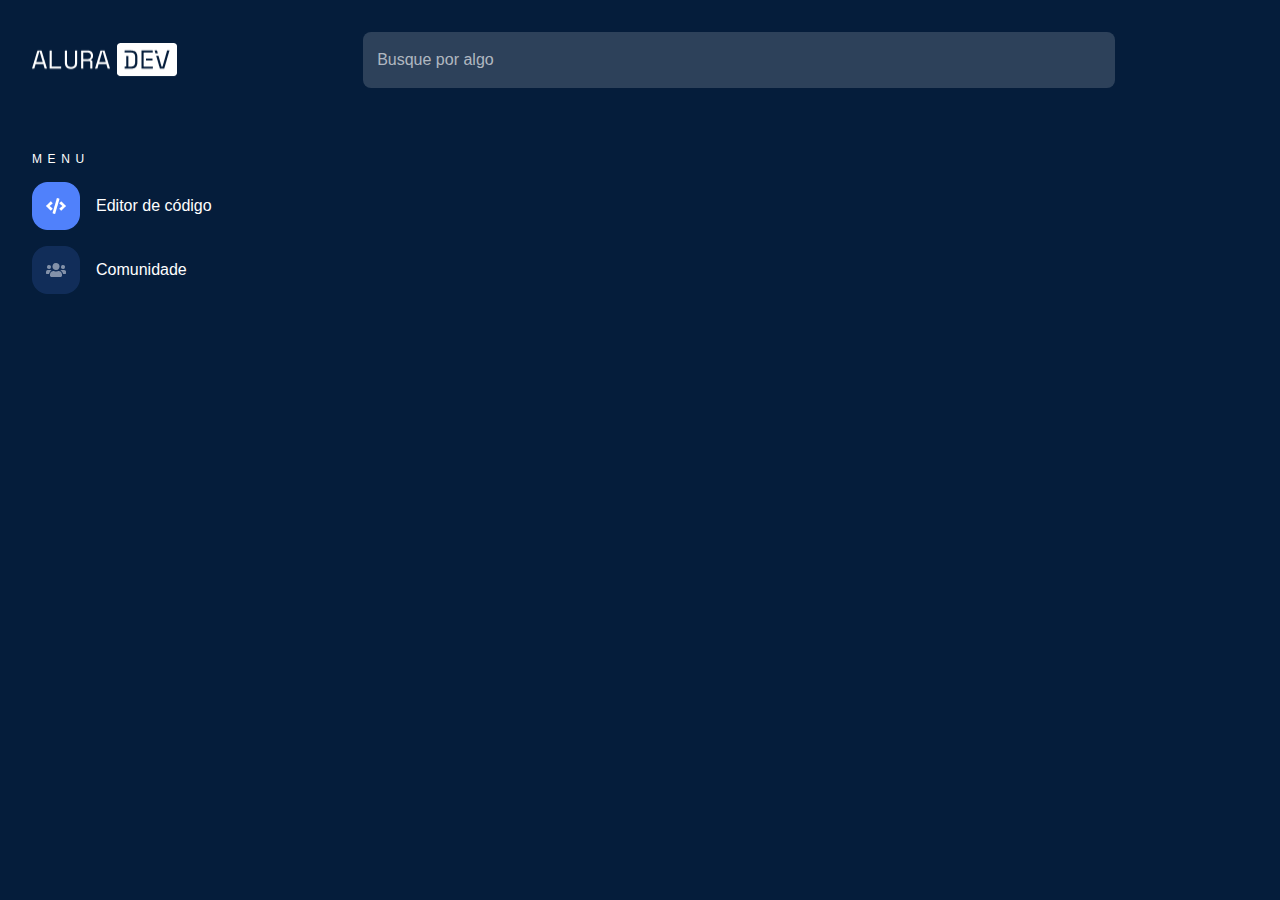
==== index.html @ 38a8bfd4 "# primeiro commit" ====
<!DOCTYPE html>
<html lang="en">
  <head>
    <meta charset="UTF-8" />
    <meta name="viewport" content="width=device-width, initial-scale=1.0" />
    <title>ALURA DEV</title>
    <link rel="stylesheet" href="style.css" />
  </head>
  <!-- CABEÇALHO -->
  <header class="cabecalho-main">
    <div class="cabecalho">
    <img
      class="cabecalho-imagem-logo"
      src="./assets/logo-plataforma.png"
      alt="Logo ALURA DEV"
    />
    <input class="cabecalho-busca" type="text" placeholder="Busque por algo" />
    <div class="cabecalho-login">
      <img
        class="cabecalho-imagem-perfil"
        src="./assets/_LoginBruno.png"
        alt="Foto perfil"
      />
      <p class="cabecalho-nome-perfil">Bruno</p>
    </div>
    </div>
  </header>

  <!-- MENU NAVEGAÇÃO -->
  <body>
    <section class="menu-navegacao">
      <p class="navegacao-title">MENU</p>
      <a class="navegacao-link" href="">
        <img class="navegacao-icon" src="./assets/icon_edit_code.png" alt="" />
        <p class="navegacao-texto pg1">Editor de código</p></a
      >
      <div class="navegacao-link">
      <a class="navegacao-link" href="">
        <img class="navegacao-icon" src="./assets/icon_people.png" alt="" />
        <p class="navegacao-texto pg2">Comunidade</p></a
      >
    </section>
    <section></section>
    <section></section>
  </body>
</html>
---- style.css ----
/* Variáveis */
:root {
  --font_one: "Inter", sans-serif;

  --color_primary: #051d3b;
  --color_font_primary: #ffffff;
}
/* Global */
* {
  margin: 0;
  padding: 0;
  background-color: var(--color_primary);
  font-family: var(--font_one);
}

/* Cabecalho */

.cabecalho {
  display: flex;
  height: 3.5rem;
  position: relative;
  transform: translate(2rem, 2rem);
  justify-content: space-between;
  align-items: center;
  width: 86rem;

  & .cabecalho-imagem-logo {
    width: 9.0625rem;
    height: 2.128125rem;
    display: flex;
    align-items: center;
  }
}

.cabecalho-busca {
  border-radius: 0.5rem;
  width: 47rem;
  height: 3.5rem;
  font-family: var(--font_one);
  background-color: rgba(255, 255, 255, 0.16);
  border: solid 0px #ffffff;

  &::placeholder {
    font-size: 1rem;
    text-indent: 0.875rem;
    color: rgba(255, 255, 255, 0.64);
  }
}

.cabecalho-login {
  display: flex;
  gap: 0.5rem;
  align-content: center;
  justify-content: space-evenly;
  padding: 0.75rem;
}

.cabecalho-imagem-perfil {
  width: 2rem;
  height: 2rem;
}

.cabecalho-nome-perfil {
  font-size: 1rem;
  font-family: var(--font_one);
  color: var(--color_font_primary);
  font-weight: 400;
  display: flex;
  align-items: center;
}

/* Menu navegação */

.menu-navegacao {
  display: flex;
  flex-flow: column;
  gap: 1rem;
  width: 189px;
  height: 146px;
  position: relative;
  top: 6rem;
  left: 2rem;
}

.navegacao-title {
  font-size: 0.75rem;
  letter-spacing: 0.35rem;
  /* line-height: 1.125rem; */
  /* font-weight: 400; */
  color: var(--color_font_primary);
}

.navegacao-link {
  display: flex;
  flex-flow: row;
  gap: 1rem;
  align-items: center;
  text-decoration: none;
}

.navegacao-icon {
  width: 3rem;
}

.navegacao-texto {
  color: var(--color_font_primary);
  cursor: pointer;
}
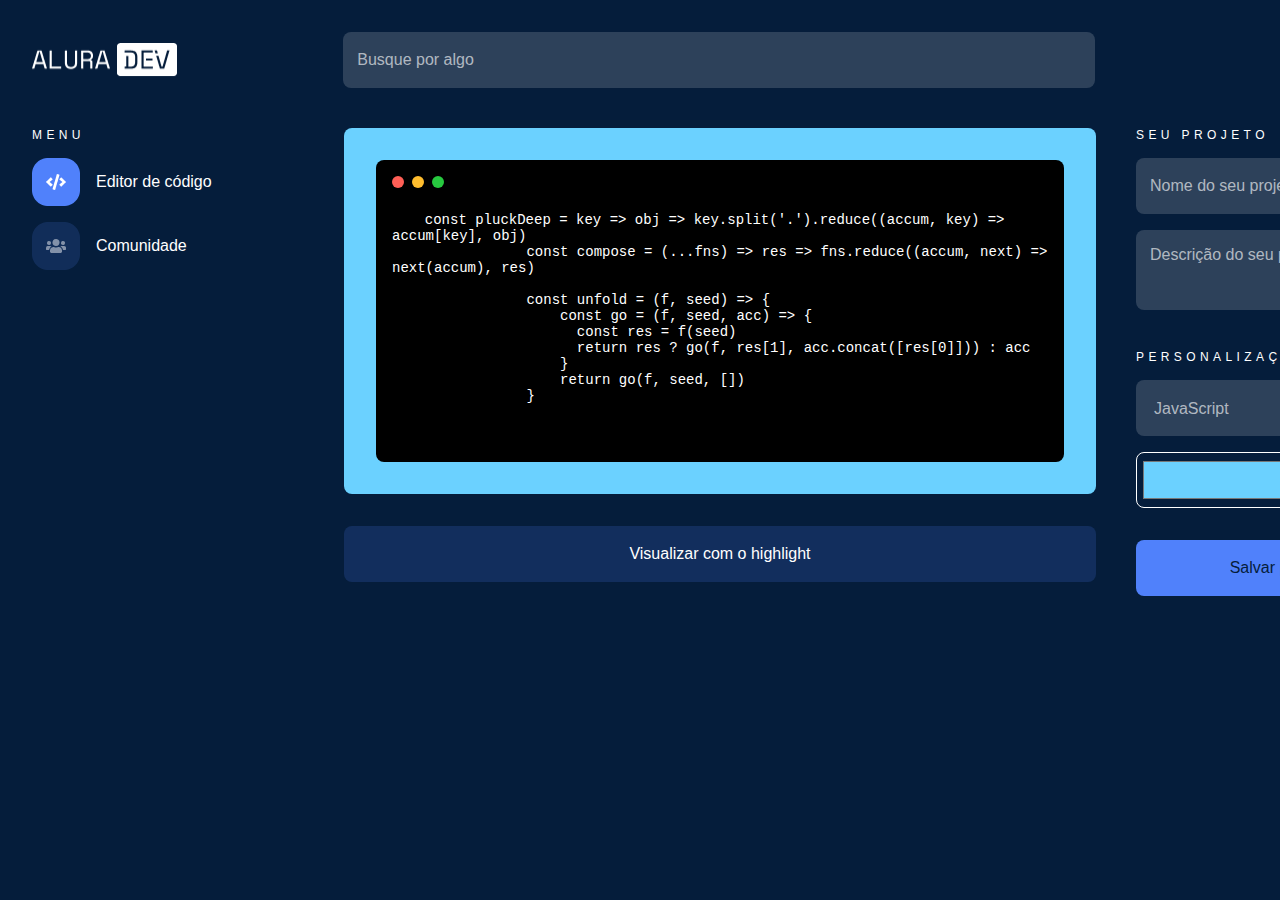
==== commit a4d4699d: "uptade do html e css" ====
--- a/index.html
+++ b/index.html
@@ -9,38 +9,84 @@
   <!-- CABEÇALHO -->
   <header class="cabecalho-main">
     <div class="cabecalho">
-    <img
+      <img
       class="cabecalho-imagem-logo"
       src="./assets/logo-plataforma.png"
       alt="Logo ALURA DEV"
-    />
-    <input class="cabecalho-busca" type="text" placeholder="Busque por algo" />
-    <div class="cabecalho-login">
-      <img
-        class="cabecalho-imagem-perfil"
-        src="./assets/_LoginBruno.png"
-        alt="Foto perfil"
       />
-      <p class="cabecalho-nome-perfil">Bruno</p>
+      <div class="cabecalho-input-e-login">
+      <input class="cabecalho-busca input-padrao" type="text" placeholder="Busque por algo" />
+      <div class="cabecalho-login">
+        <img
+          class="cabecalho-imagem-perfil"
+          src="./assets/_LoginBruno.png"
+          alt="Foto perfil"
+        />
+        <p class="cabecalho-nome-perfil">Bruno</p>
+      </div>
     </div>
     </div>
   </header>
 
-  <!-- MENU NAVEGAÇÃO -->
   <body>
-    <section class="menu-navegacao">
-      <p class="navegacao-title">MENU</p>
-      <a class="navegacao-link" href="">
-        <img class="navegacao-icon" src="./assets/icon_edit_code.png" alt="" />
-        <p class="navegacao-texto pg1">Editor de código</p></a
-      >
-      <div class="navegacao-link">
-      <a class="navegacao-link" href="">
-        <img class="navegacao-icon" src="./assets/icon_people.png" alt="" />
-        <p class="navegacao-texto pg2">Comunidade</p></a
-      >
-    </section>
-    <section></section>
-    <section></section>
+    <div class="container">
+      <!-- MENU NAVEGAÇÃO -->
+      <section class="menu-navegacao">
+        <p class="title">MENU</p>
+        <a class="navegacao-link" href="">
+          <img class="navegacao-icon" src="./assets/icon_edit_code.png" alt="" />
+          <p class="navegacao-texto pg1">Editor de código</p></a
+        >
+        <div class="navegacao-link">
+        <a class="navegacao-link" href="">
+          <img class="navegacao-icon" src="./assets/icon_people.png" alt="" />
+          <p class="navegacao-texto pg2">Comunidade</p></a
+        >
+      </section>
+      <div class="container-0">
+        <!-- MENU EDITOR DE CÓDIGO -->
+        <section class="menu-editor-cod">
+          <div class="painel-editordecpdigo-cor">
+            <div class="painel-editordecodigo">
+              <img src="./assets/mac_buttons.svg" alt="Botões mac">
+               <textarea name="editorCodigo" id="editordecodigo" cols="30" rows="10" class="area-editordecodigo" placeholder="const pluckDeep = key => obj => key.split('.').reduce((accum, key) => accum[key], obj)
+                const compose = (...fns) => res => fns.reduce((accum, next) => next(accum), res)
+      
+                const unfold = (f, seed) => {
+                    const go = (f, seed, acc) => {
+                      const res = f(seed)
+                      return res ? go(f, res[1], acc.concat([res[0]])) : acc
+                    }
+                    return go(f, seed, [])
+                }"></textarea>
+            </div>
+          </div>
+          <button class="botao-editordecodigo input-padrao">Visualizar com o highlight</button>
+        </section>
+        <!-- MENU LATERAL -->
+        <section class="menu-lateral-main">
+          <div class="lateral-element1">
+            <div class="lateral-element2">
+              <p class="title">SEU PROJETO</p>
+              <input class="lateral-projeto input-padrao" type="text" placeholder="Nome do seu projeto">
+              <textarea name="descricaoDoProjeto" id="descricaoProjeto" cols="30" rows="10" placeholder="Descrição do seu projeto" class="lateral-descricao-projeto input-padrao"></textarea>
+            </div>
+            <div class="lateral-element2">
+              <p class="title">PERSONALIZAÇÃO</p>
+              <select class="lateral-projeto input-padrao" name="linguagem" id="escolher-linguagem">
+                <option value="JavaScript">JavaScript</option>
+                <option value="Python">Python</option>
+                <option value="Java">Java</option>
+                <option value="Ruby">Ruby</option>
+                <option value="PHP">PHP</option>
+              </select>
+              <input class="lateral-cor" type="color" value="#6BD1FF">
+            </div>
+          </div>
+          <button class="menu-lateral-button lateral-projeto">Salvar projeto
+          </button>
+        </section>
+      </div>
+    </div>
   </body>
 </html>
--- a/style.css
+++ b/style.css
@@ -1,10 +1,16 @@
 /* Variáveis */
 :root {
   --font_one: "Inter", sans-serif;
+  --font_two: "Roboto Mono", monospace;
 
   --color_primary: #051d3b;
+  --color_secundary: #5081fb;
+  --color_secundary_opaca: hsla(223, 96%, 65%, 0.18);
+  --color_terciary: #6bd1ff;
   --color_font_primary: #ffffff;
-}
+  --color_font_primary_opaca: rgba(255, 255, 255, 0.64);
+}
+
 /* Global */
 * {
   margin: 0;
@@ -13,10 +19,27 @@
   font-family: var(--font_one);
 }
 
+.container {
+  display: flex;
+  gap: 7.6875rem;
+  width: 86rem;
+  height: 29.75rem;
+  position: relative;
+  left: 2rem;
+  top: 4.5rem;
+}
+
+.container-0 {
+  display: flex;
+  gap: 2.5rem;
+  /* width: 66.5rem;
+  height: 29.75rem; */
+}
 /* Cabecalho */
 
 .cabecalho {
   display: flex;
+  /* display: none; */
   height: 3.5rem;
   position: relative;
   transform: translate(2rem, 2rem);
@@ -32,19 +55,27 @@
   }
 }
 
-.cabecalho-busca {
-  border-radius: 0.5rem;
-  width: 47rem;
-  height: 3.5rem;
+.cabecalho-input-e-login {
+  display: flex;
+  gap: 12.875rem;
+}
+
+.input-padrao {
   font-family: var(--font_one);
   background-color: rgba(255, 255, 255, 0.16);
+  border-radius: 0.5rem;
   border: solid 0px #ffffff;
 
   &::placeholder {
     font-size: 1rem;
     text-indent: 0.875rem;
-    color: rgba(255, 255, 255, 0.64);
-  }
+    color: var(--color_font_primary_opaca);
+  }
+}
+
+.cabecalho-busca {
+  width: 47rem;
+  height: 3.5rem;
 }
 
 .cabecalho-login {
@@ -69,22 +100,86 @@
   align-items: center;
 }
 
+/* Menu editor de código */
+
+.menu-editor-cod {
+  display: flex;
+  /* display: none; */
+  flex-flow: column;
+  gap: 2rem;
+  width: 47rem;
+  height: 28.375rem;
+}
+
+.painel-editordecpdigo-cor {
+  background-color: var(--color_terciary);
+  padding: 2rem;
+  width: 43rem;
+  border-radius: 0.5rem;
+}
+
+.painel-editordecodigo {
+  display: flex;
+  flex-flow: column;
+  background-color: black;
+  width: 41rem;
+  gap: 1.5rem;
+  padding: 1rem;
+  border-radius: 0.5rem;
+  /* width: 16.875rem; */
+
+  img {
+    height: 0.75rem;
+    width: 3.25rem;
+    background-color: black;
+  }
+}
+
+.area-editordecodigo {
+  width: 41rem;
+  height: 14.625rem;
+  font-size: 0.875rem;
+  font-family: "Roboto Mono", monospace;
+  color: white;
+  /* text-align: left; */
+  background-color: black;
+  border: none;
+  resize: none;
+  border-radius: 0.5rem;
+}
+
+.area-editordecodigo::placeholder {
+  text-indent: 5%;
+  margin: 0;
+  color: white;
+}
+
+.botao-editordecodigo {
+  background-color: var(--color_secundary_opaca);
+  width: 47rem;
+  height: 3.5rem;
+  font-size: 1rem;
+  color: var(--color_font_primary);
+  cursor: pointer;
+}
+
 /* Menu navegação */
 
 .menu-navegacao {
   display: flex;
+  /* display: none; */
   flex-flow: column;
   gap: 1rem;
   width: 189px;
   height: 146px;
-  position: relative;
+  /* position: relative;
   top: 6rem;
-  left: 2rem;
-}
-
-.navegacao-title {
+  left: 2rem; */
+}
+
+.title {
   font-size: 0.75rem;
-  letter-spacing: 0.35rem;
+  letter-spacing: 0.275rem;
   /* line-height: 1.125rem; */
   /* font-weight: 400; */
   color: var(--color_font_primary);
@@ -106,3 +201,65 @@
   color: var(--color_font_primary);
   cursor: pointer;
 }
+
+/* MENU LATERAL */
+.menu-lateral-main {
+  display: flex;
+  /* display: none; */
+  flex-flow: column;
+  gap: 2rem;
+}
+
+.lateral-element1 {
+  display: flex;
+  flex-flow: column;
+  gap: 2.5rem;
+}
+
+.lateral-element2 {
+  display: flex;
+  flex-flow: column;
+  gap: 1rem;
+}
+
+.lateral-projeto {
+  width: 17rem;
+  height: 3.5rem;
+  font-size: 1rem;
+}
+
+.lateral-descricao-projeto {
+  width: 17rem;
+  height: 5rem;
+  resize: none;
+
+  &::placeholder {
+    position: relative;
+    top: 1rem;
+  }
+}
+
+.lateral-projeto {
+  color: rgba(255, 255, 255, 0.64);
+  text-indent: 0.875rem;
+
+  option {
+    color: rgba(255, 255, 255, 0.64);
+  }
+}
+
+.lateral-cor {
+  width: 17rem;
+  height: 3.5rem;
+  padding: 0.25rem;
+  border: solid 1px var(--color_font_primary);
+  border-radius: 0.5rem;
+}
+
+.menu-lateral-button {
+  color: var(--color_primary);
+  background-color: var(--color_secundary);
+  border-radius: 0.5rem;
+  border: none;
+  cursor: pointer;
+}
